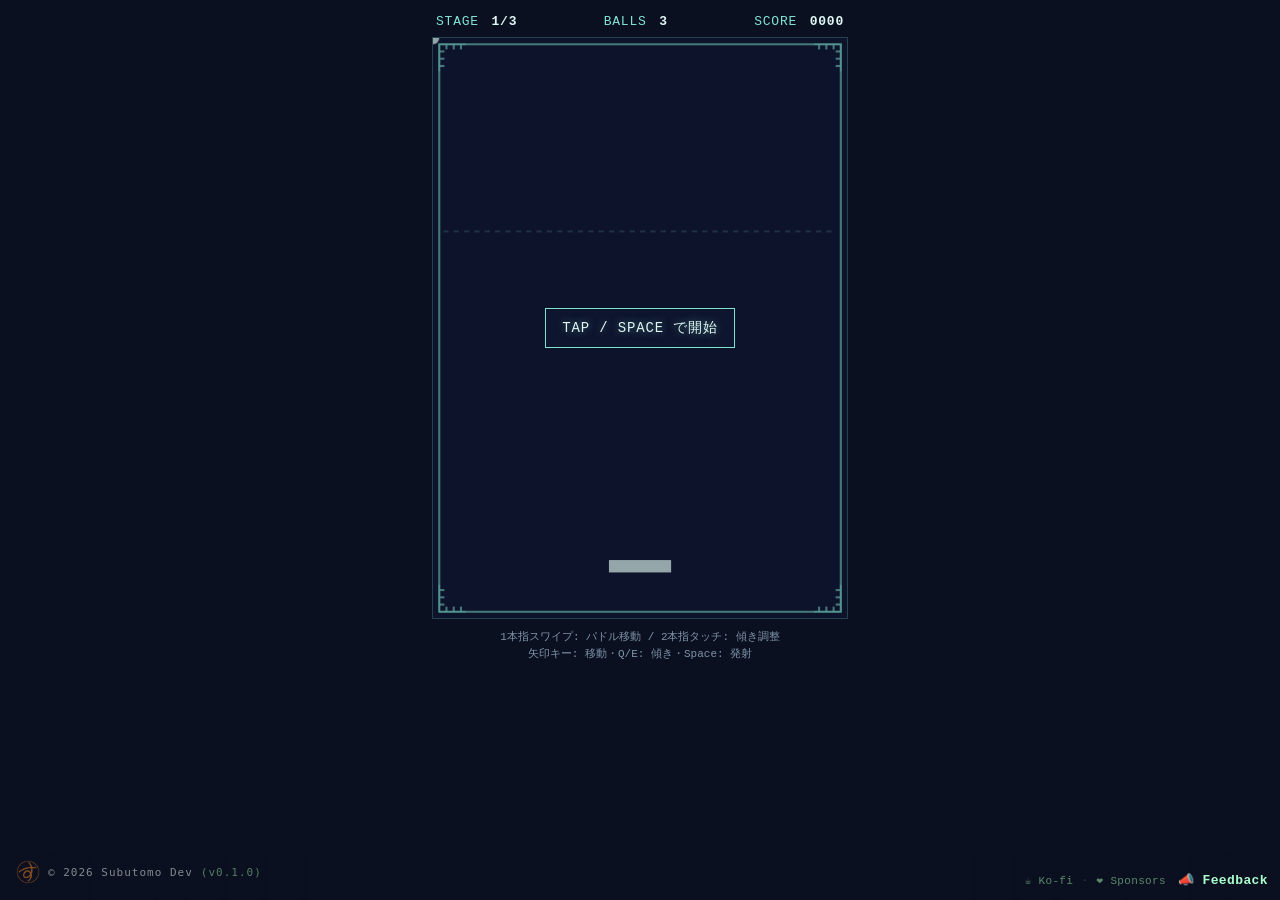
==== index.html @ c199dc03 "feat: TILT BREAKOUT 初回実装(全3ステージ・パドル操作・サイト共通部品) 回転リング×固定障害物×ブロック崩しを組み合わせたブラウザゲームを新規実装。 docs/reference" ====
<!DOCTYPE html>
<html lang="ja">
<head>
<meta charset="UTF-8">
<meta name="viewport" content="width=device-width, initial-scale=1.0, user-scalable=no, viewport-fit=cover">
<meta name="theme-color" content="#0b1020">
<meta name="apple-mobile-web-app-capable" content="yes">
<meta name="apple-mobile-web-app-status-bar-style" content="black-translucent">
<title>TILT BREAKOUT</title>
<link rel="stylesheet" href="style.css">
<link rel="manifest" href="manifest.json">
<link rel="icon" type="image/svg+xml" href="assets/favicon.svg">
<link rel="icon" type="image/png" sizes="32x32" href="assets/favicon-32.png">
<link rel="apple-touch-icon" href="assets/favicon-180.png">
</head>
<body>
<div class="wrap">
  <div class="hud">
    <span>STAGE <b id="hud-stage">1/3</b></span>
    <span>BALLS <b id="hud-lives">3</b></span>
    <span>SCORE <b id="hud-score">0000</b></span>
  </div>
  <div class="canvas-wrap">
    <canvas id="stage" width="400" height="560"></canvas>
    <div id="overlay" class="overlay"><span id="overlay-text"></span></div>
  </div>
  <p class="hint">1本指スワイプ: パドル移動 / 2本指タッチ: 傾き調整<br>矢印キー: 移動・Q/E: 傾き・Space: 発射</p>
</div>

<script type="module" src="js/main.js"></script>

<!-- ══ Subutomo 統一フッター。支援リンク=右下クラスタ / © と版=左下バッジ ══ -->
<div class="footer-right">
  <div class="support-links" aria-label="チップ・応援リンク">
    <a href="https://ko-fi.com/subutomo" target="_blank" rel="noopener noreferrer"><span aria-hidden="true">☕ </span>Ko-fi</a>
    <span class="support-sep" aria-hidden="true">・</span>
    <a href="https://github.com/sponsors/t-sumita" target="_blank" rel="noopener noreferrer"><span aria-hidden="true">❤️ </span>Sponsors</a>
  </div>
  <a class="feedback-link" href="https://docs.google.com/forms/d/e/1FAIpQLSf_thpSe4TfQ_EloElTBsCiMKgypYTKLCs0dSTmaF_FXZSvIg/viewform?usp=pp_url&amp;entry.2036331541=TILT+BREAKOUT+(tilt)" target="_blank" rel="noopener noreferrer"><span aria-hidden="true">📣 </span>Feedback</a>
</div>
<div class="footer-bar" aria-hidden="true"></div>

<!-- Subutomo サイト選択バッジ(台帳はローカル参照。正本は subutomo-template) -->
<script>
  window.SUBUTOMO_BADGE_CONFIG = {
    currentSiteId: 'tilt-breakout',
    sitesJsonPath: 'config/subutomo-sites.json',
    logoPath: './common/assets/logo.png',
    theme: 'dark-bg',
    privacy: { localStorage: false, analytics: true },
    onSecretAction: null
  };
</script>
<script src="./assets/subutomo-badge.js"></script>

<!-- Cloudflare Web Analytics(匿名・Cookieレス。token は登録後に差し替え。STATUS.md 参照) -->
<script defer src="https://static.cloudflareinsights.com/beacon.min.js"
  data-cf-beacon='{"token": "PLACEHOLDER_TOKEN_REGISTER_LATER"}'></script>
</body>
</html>
---- style.css ----
:root {
  --bg: #0b1020;
  --panel: #0f1630;
  --line: #7fe3d4;
  --line-dim: rgba(127, 227, 212, 0.35);
  --fill-solid: rgba(127, 227, 212, 0.16);
  --text: #dff7f2;
}
* { box-sizing: border-box; }
html, body {
  margin: 0;
  background: var(--bg);
  color: var(--text);
  font-family: 'Courier New', ui-monospace, monospace;
  min-height: 100%;
}
.wrap { max-width: 440px; margin: 0 auto; padding: 14px 12px 24px; }

.hud {
  display: flex;
  justify-content: space-between;
  font-size: 13px;
  letter-spacing: 0.06em;
  padding: 0 4px 8px;
  color: var(--line);
}
.hud b { color: var(--text); font-weight: 700; margin-left: 4px; }

.canvas-wrap { position: relative; }
canvas {
  width: 100%;
  height: auto;
  display: block;
  background: var(--panel);
  border: 1px solid var(--line-dim);
  touch-action: none;
}

.overlay {
  position: absolute;
  inset: 0;
  display: none;
  align-items: center;
  justify-content: center;
  text-align: center;
  padding: 20px;
  pointer-events: none;
  background: rgba(11, 16, 32, 0.35);
}
.overlay span {
  font-size: 14px;
  letter-spacing: 0.06em;
  color: var(--text);
  text-shadow: 0 0 8px rgba(127, 227, 212, 0.5);
  border: 1px solid var(--line);
  padding: 10px 16px;
  background: rgba(15, 22, 48, 0.85);
}

.hint {
  font-size: 11px;
  color: #7d94a8;
  text-align: center;
  margin-top: 10px;
  line-height: 1.6;
}

/* ── Subutomo 統一フッター(qed-arcade 版踏襲)──────────────────── */
.footer-right {
  position: fixed;
  right: 12px;
  bottom: 12px;
  z-index: 8999;
  display: flex;
  align-items: center;
  gap: 12px;
}
.support-links { display: flex; align-items: center; gap: 6px; font-size: 11px; letter-spacing: .03em; }
.support-links a { color: #5a8a6a; text-decoration: none; white-space: nowrap; transition: color .2s; }
.support-links a:hover { color: #aaffcc; text-decoration: underline; }
.support-links .support-sep { color: #3a3a30; }
.feedback-link {
  font-weight: 700;
  font-size: 13px;
  letter-spacing: .03em;
  color: #aaffcc;
  text-decoration: none;
  white-space: nowrap;
}
.feedback-link:hover { text-decoration: underline; }
.footer-bar {
  position: fixed;
  left: 0; right: 0; bottom: 0;
  height: 48px;
  z-index: 7000;
  background: linear-gradient(90deg,
    rgba(11, 16, 32, 0.92) 0%, rgba(11, 16, 32, 0.6) 14%,
    transparent 24%, transparent 76%,
    rgba(11, 16, 32, 0.6) 86%, rgba(11, 16, 32, 0.92) 100%);
  pointer-events: none;
}
.su-badge .footer-ver {
  font-family: monospace;
  font-size: 11px;
  letter-spacing: 1px;
  color: #5a8a6a;
  opacity: .9;
}

@media (max-width: 480px) {
  .footer-right { right: 8px; bottom: 8px; gap: 8px; }
  .support-links { font-size: 10px; }
}
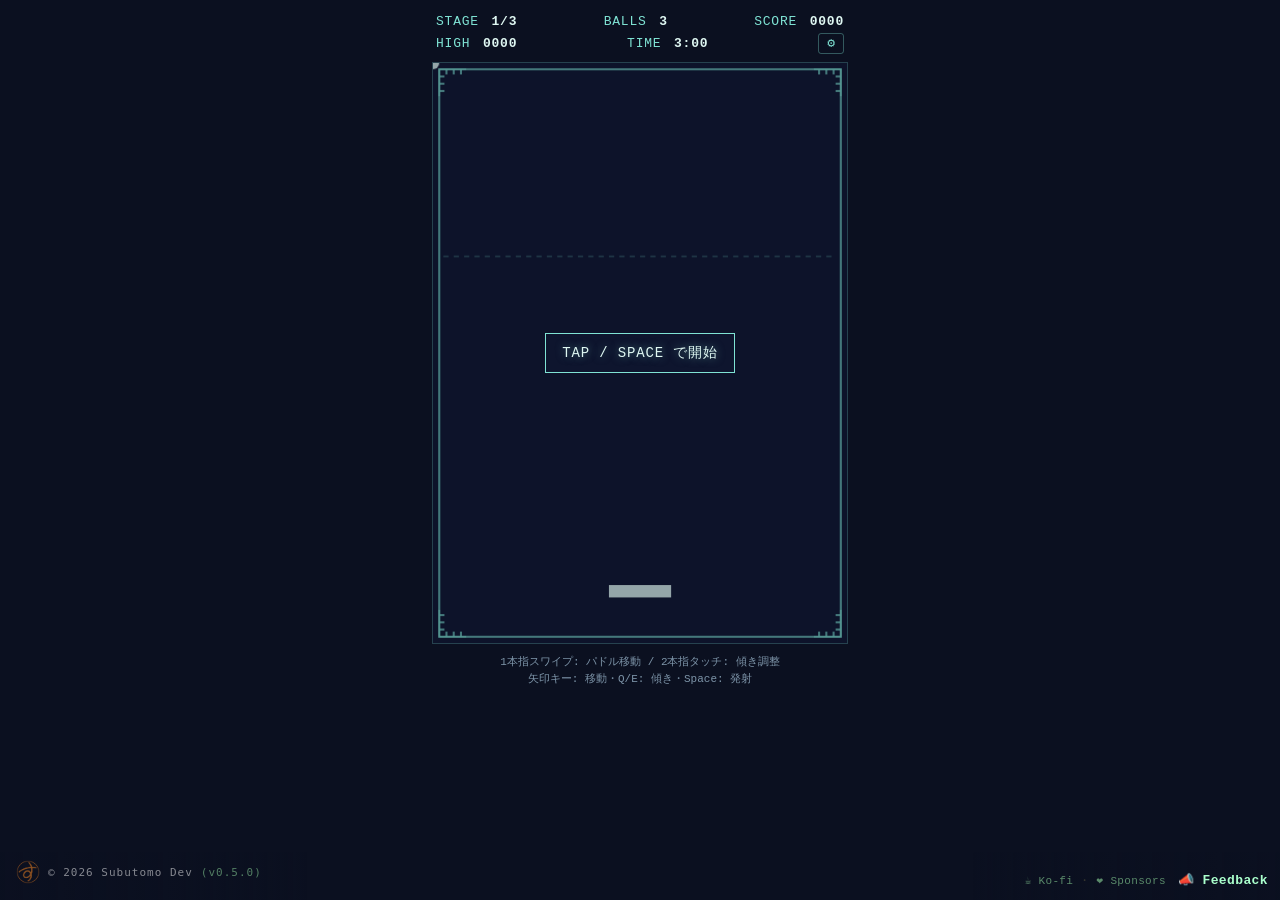
==== commit 43b947a8: "feat: 玉の重力物理・パドル受け・キャッチ再発射・Config画面・オールクリア演出・ハイスコアを実装 - 玉の挙動を等速反射から重力+空気抵抗モデルへ刷新し、既定係数はNode実測シミュレーショ" ====
--- a/index.html
+++ b/index.html
@@ -16,13 +16,59 @@
 <body>
 <div class="wrap">
   <div class="hud">
-    <span>STAGE <b id="hud-stage">1/3</b></span>
-    <span>BALLS <b id="hud-lives">3</b></span>
-    <span>SCORE <b id="hud-score">0000</b></span>
+    <div class="hud-row">
+      <span>STAGE <b id="hud-stage">1/3</b></span>
+      <span>BALLS <b id="hud-lives">3</b></span>
+      <span>SCORE <b id="hud-score">0000</b></span>
+    </div>
+    <div class="hud-row">
+      <span>HIGH <b id="hud-highscore">0000</b></span>
+      <span>TIME <b id="hud-time">3:00</b></span>
+      <button id="config-btn" class="config-btn" type="button" aria-label="設定を開く">⚙</button>
+    </div>
   </div>
   <div class="canvas-wrap">
     <canvas id="stage" width="400" height="560"></canvas>
     <div id="overlay" class="overlay"><span id="overlay-text"></span></div>
+    <div id="config-panel" class="config-panel" hidden>
+      <div class="config-panel-inner">
+        <button id="config-close" class="config-close" type="button" aria-label="設定を閉じる">×</button>
+        <h2>CONFIG</h2>
+        <label class="config-field">
+          <span>パドル移動速度 <b id="val-paddleMoveSpeedMultiplier"></b></span>
+          <input id="cfg-paddleMoveSpeedMultiplier" type="range">
+        </label>
+        <label class="config-field">
+          <span>重力 <b id="val-gravity"></b></span>
+          <input id="cfg-gravity" type="range">
+        </label>
+        <label class="config-field">
+          <span>空気抵抗 <b id="val-drag"></b></span>
+          <input id="cfg-drag" type="range">
+        </label>
+        <label class="config-field">
+          <span>制限時間(秒) <b id="val-timeLimitSec"></b></span>
+          <input id="cfg-timeLimitSec" type="range">
+        </label>
+        <label class="config-field">
+          <span>ボール数 <b id="val-livesStart"></b></span>
+          <input id="cfg-livesStart" type="range">
+        </label>
+        <label class="config-field">
+          <span>キャッチ速度しきい値 <b id="val-catchSpeedThreshold"></b></span>
+          <input id="cfg-catchSpeedThreshold" type="range">
+        </label>
+        <label class="config-field">
+          <span>ステージ選択</span>
+          <select id="cfg-stageSelect">
+            <option value="0">STAGE 1</option>
+            <option value="1">STAGE 2</option>
+            <option value="2">STAGE 3</option>
+          </select>
+        </label>
+        <p class="config-note">※ ステージ選択でジャンプするとオールクリア判定の対象外になります</p>
+      </div>
+    </div>
   </div>
   <p class="hint">1本指スワイプ: パドル移動 / 2本指タッチ: 傾き調整<br>矢印キー: 移動・Q/E: 傾き・Space: 発射</p>
 </div>
@@ -47,7 +93,7 @@
     sitesJsonPath: 'config/subutomo-sites.json',
     logoPath: './common/assets/logo.png',
     theme: 'dark-bg',
-    privacy: { localStorage: false, analytics: true },
+    privacy: { localStorage: true, analytics: true },
     onSecretAction: null
   };
 </script>
--- a/style.css
+++ b/style.css
@@ -17,14 +17,32 @@
 .wrap { max-width: 440px; margin: 0 auto; padding: 14px 12px 24px; }
 
 .hud {
-  display: flex;
-  justify-content: space-between;
   font-size: 13px;
   letter-spacing: 0.06em;
   padding: 0 4px 8px;
   color: var(--line);
 }
+.hud-row {
+  display: flex;
+  align-items: center;
+  justify-content: space-between;
+}
+.hud-row + .hud-row { margin-top: 4px; }
 .hud b { color: var(--text); font-weight: 700; margin-left: 4px; }
+
+.config-btn {
+  appearance: none;
+  background: transparent;
+  border: 1px solid var(--line-dim);
+  color: var(--line);
+  font-size: 13px;
+  line-height: 1;
+  padding: 3px 8px;
+  border-radius: 3px;
+  cursor: pointer;
+  font-family: inherit;
+}
+.config-btn:hover { border-color: var(--line); color: var(--text); }
 
 .canvas-wrap { position: relative; }
 canvas {
@@ -55,6 +73,82 @@
   border: 1px solid var(--line);
   padding: 10px 16px;
   background: rgba(15, 22, 48, 0.85);
+}
+
+.config-panel {
+  position: absolute;
+  inset: 0;
+  display: flex;
+  align-items: center;
+  justify-content: center;
+  padding: 16px;
+  background: rgba(11, 16, 32, 0.72);
+  z-index: 20;
+}
+.config-panel[hidden] { display: none; }
+.config-panel-inner {
+  position: relative;
+  width: 100%;
+  max-height: 100%;
+  overflow-y: auto;
+  background: var(--panel);
+  border: 1px solid var(--line);
+  box-shadow: 0 0 16px rgba(127, 227, 212, 0.25);
+  padding: 18px 16px 14px;
+}
+.config-panel-inner h2 {
+  margin: 0 0 12px;
+  font-size: 14px;
+  letter-spacing: 0.1em;
+  color: var(--line);
+}
+.config-close {
+  position: absolute;
+  top: 8px;
+  right: 8px;
+  appearance: none;
+  background: transparent;
+  border: 1px solid var(--line-dim);
+  color: var(--text);
+  width: 24px;
+  height: 24px;
+  line-height: 1;
+  cursor: pointer;
+  font-family: inherit;
+  font-size: 14px;
+}
+.config-close:hover { border-color: var(--line); color: var(--line); }
+.config-field {
+  display: block;
+  margin-bottom: 12px;
+  font-size: 12px;
+  color: var(--text);
+}
+.config-field span {
+  display: flex;
+  justify-content: space-between;
+  margin-bottom: 4px;
+  color: var(--line);
+}
+.config-field b { color: var(--text); }
+.config-field input[type="range"] {
+  width: 100%;
+  accent-color: var(--line);
+}
+.config-field select {
+  width: 100%;
+  background: var(--bg);
+  color: var(--text);
+  border: 1px solid var(--line-dim);
+  padding: 5px 6px;
+  font-family: inherit;
+  font-size: 12px;
+}
+.config-note {
+  margin: 6px 0 0;
+  font-size: 10px;
+  color: #7d94a8;
+  line-height: 1.5;
 }
 
 .hint {
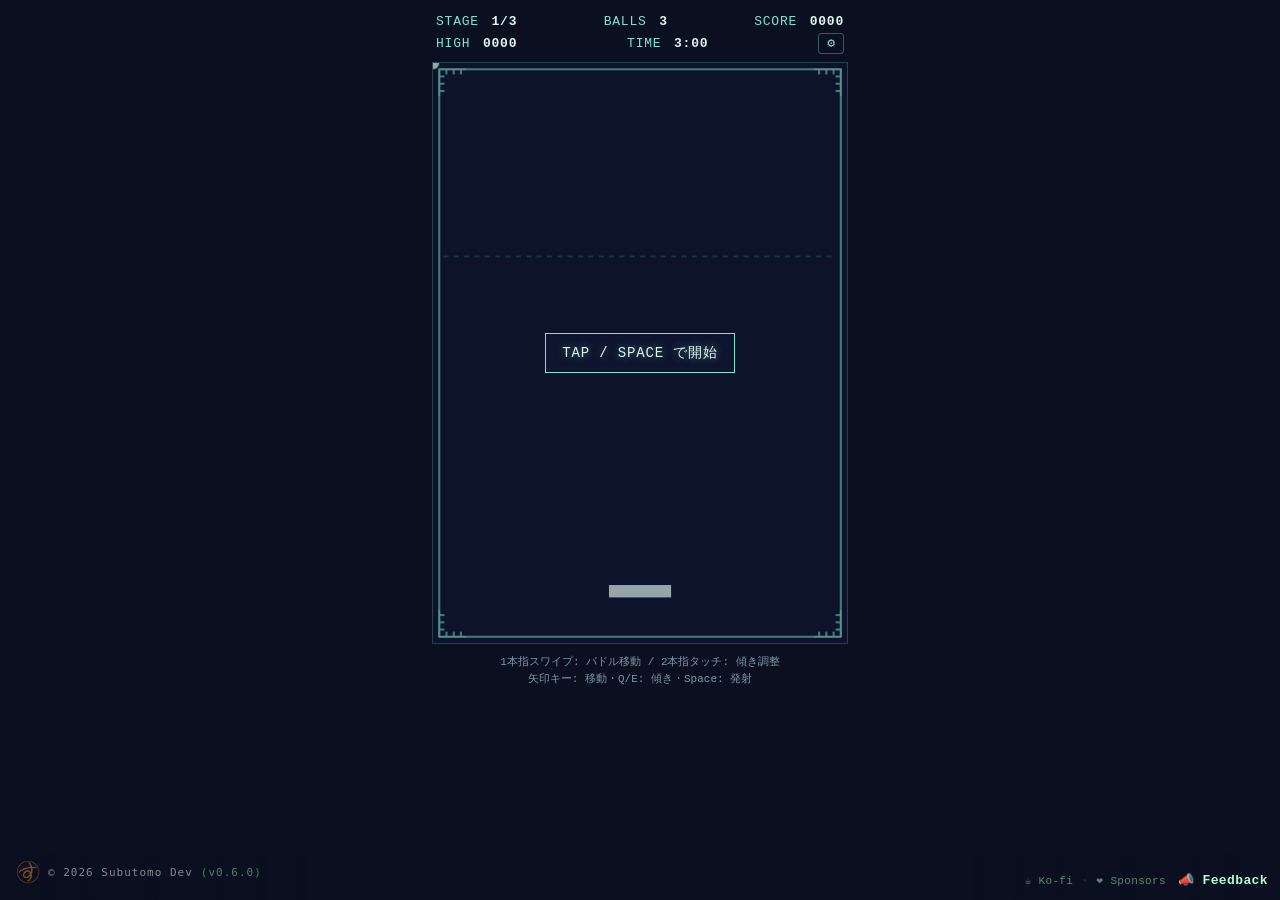
==== commit b1ab0ecd: "feat: 2面下段ブロックの中央揃え・3面リング幾何の再調整・Config規定値表示を実装 - 2面下段2段のブロックを各8列から6列に削減し、プレイフィールド中央に再配置(チェッカー柄反転は維持)" ====
--- a/index.html
+++ b/index.html
@@ -66,6 +66,7 @@
             <option value="2">STAGE 3</option>
           </select>
         </label>
+        <button id="config-reset" class="config-reset" type="button">規定値に戻す</button>
         <p class="config-note">※ ステージ選択でジャンプするとオールクリア判定の対象外になります</p>
       </div>
     </div>
--- a/style.css
+++ b/style.css
@@ -144,6 +144,21 @@
   font-family: inherit;
   font-size: 12px;
 }
+.config-reset {
+  display: block;
+  width: 100%;
+  appearance: none;
+  background: transparent;
+  border: 1px solid var(--line-dim);
+  color: var(--text);
+  padding: 8px;
+  margin-top: 4px;
+  cursor: pointer;
+  font-family: inherit;
+  font-size: 12px;
+  letter-spacing: 0.05em;
+}
+.config-reset:hover { border-color: var(--line); color: var(--line); }
 .config-note {
   margin: 6px 0 0;
   font-size: 10px;
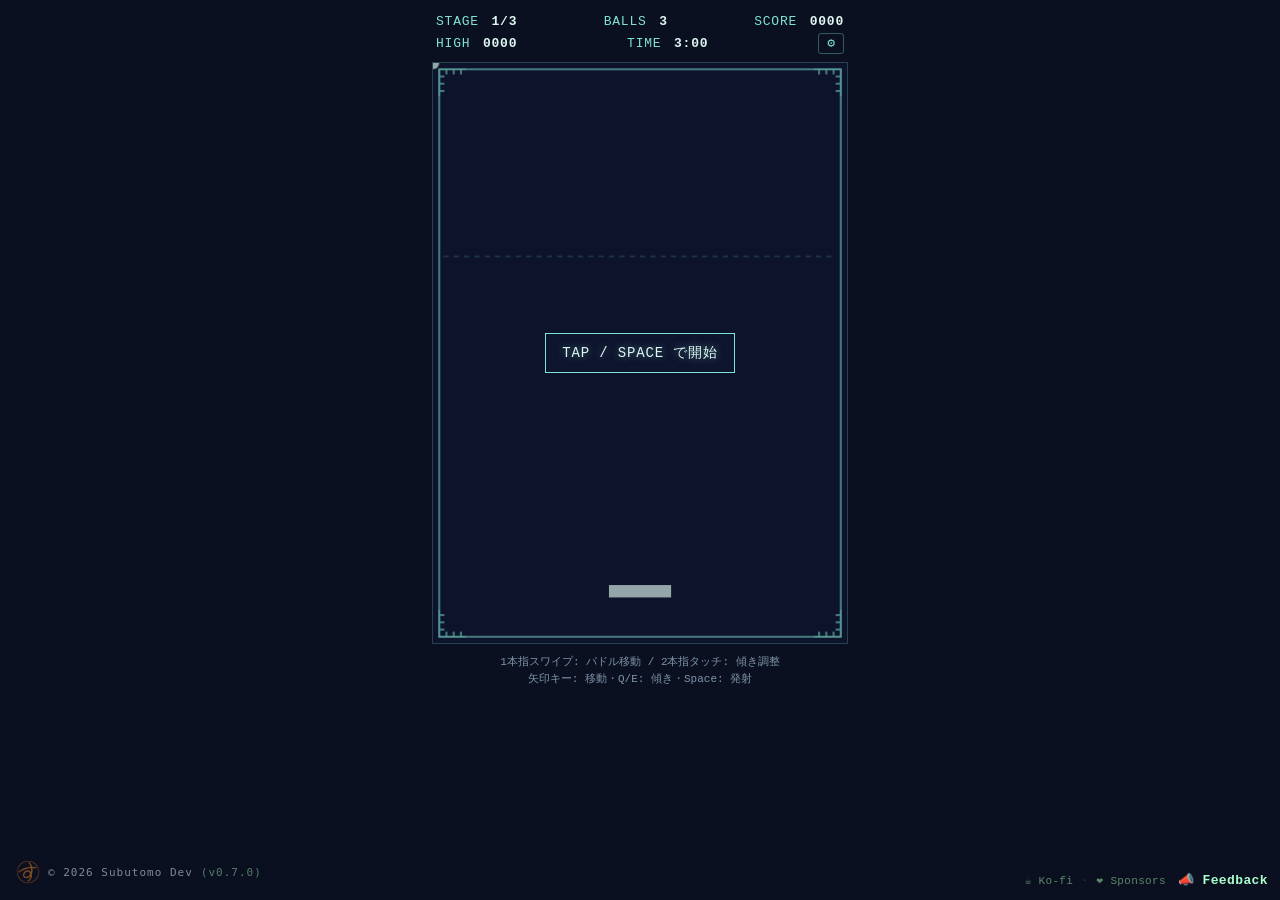
==== commit 39ce14f6: "feat: 隠しコマンド・README・アイドルデモプレイを追加 Config画面に目立たない隠しコマンド(メンテナンスボタン→合言葉→「subuta」で 既存のオールクリア花火演出のみを再現。実際の" ====
--- a/index.html
+++ b/index.html
@@ -68,6 +68,7 @@
         </label>
         <button id="config-reset" class="config-reset" type="button">規定値に戻す</button>
         <p class="config-note">※ ステージ選択でジャンプするとオールクリア判定の対象外になります</p>
+        <button id="config-maintenance" class="config-maintenance" type="button">メンテナンス</button>
       </div>
     </div>
   </div>
--- a/style.css
+++ b/style.css
@@ -165,6 +165,21 @@
   color: #7d94a8;
   line-height: 1.5;
 }
+.config-maintenance {
+  display: block;
+  margin: 10px auto 0;
+  appearance: none;
+  background: transparent;
+  border: none;
+  color: #3a4a58;
+  font-size: 9px;
+  font-family: inherit;
+  letter-spacing: 0.03em;
+  padding: 2px 4px;
+  cursor: pointer;
+  opacity: 0.55;
+}
+.config-maintenance:hover { opacity: 1; color: #7d94a8; }
 
 .hint {
   font-size: 11px;
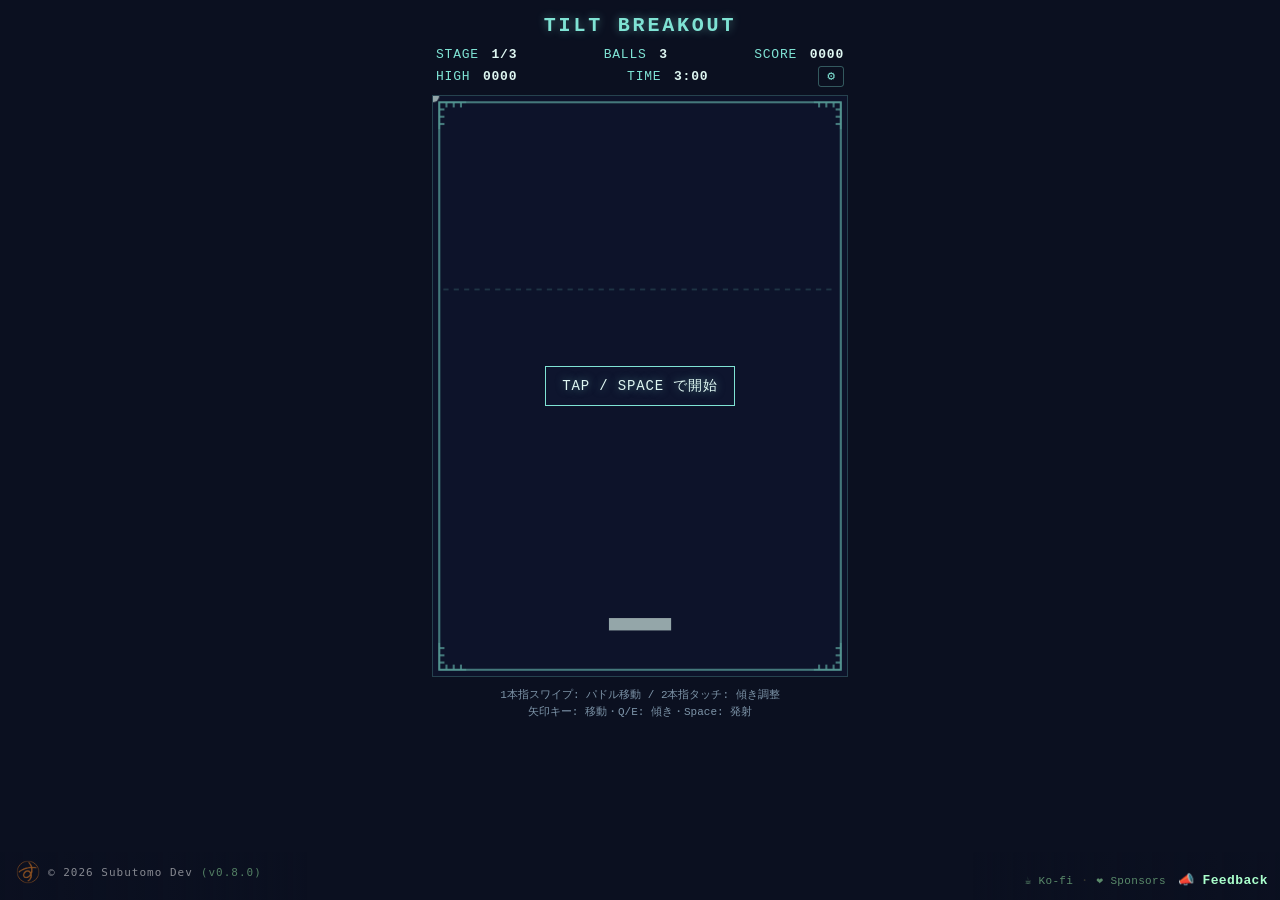
==== commit 7e6f95c6: "feat: タイトル見出しを追加し、デモプレイの表示・挙動を改善 - 画面上部に常時表示のゲームタイトル「TILT BREAKOUT」見出しを追加 - デモプレイ中の「DEMO PLAY — 操作で終" ====
--- a/index.html
+++ b/index.html
@@ -15,6 +15,7 @@
 </head>
 <body>
 <div class="wrap">
+  <h1 class="app-title">TILT BREAKOUT</h1>
   <div class="hud">
     <div class="hud-row">
       <span>STAGE <b id="hud-stage">1/3</b></span>
--- a/style.css
+++ b/style.css
@@ -16,6 +16,15 @@
 }
 .wrap { max-width: 440px; margin: 0 auto; padding: 14px 12px 24px; }
 
+.app-title {
+  margin: 0 0 10px;
+  text-align: center;
+  font-size: 20px;
+  letter-spacing: 0.14em;
+  color: var(--line);
+  text-shadow: 0 0 10px rgba(127, 227, 212, 0.45);
+}
+
 .hud {
   font-size: 13px;
   letter-spacing: 0.06em;
@@ -171,15 +180,14 @@
   appearance: none;
   background: transparent;
   border: none;
-  color: #3a4a58;
+  color: #506a80;
   font-size: 9px;
   font-family: inherit;
   letter-spacing: 0.03em;
   padding: 2px 4px;
   cursor: pointer;
-  opacity: 0.55;
-}
-.config-maintenance:hover { opacity: 1; color: #7d94a8; }
+}
+.config-maintenance:hover { color: #7d94a8; }
 
 .hint {
   font-size: 11px;
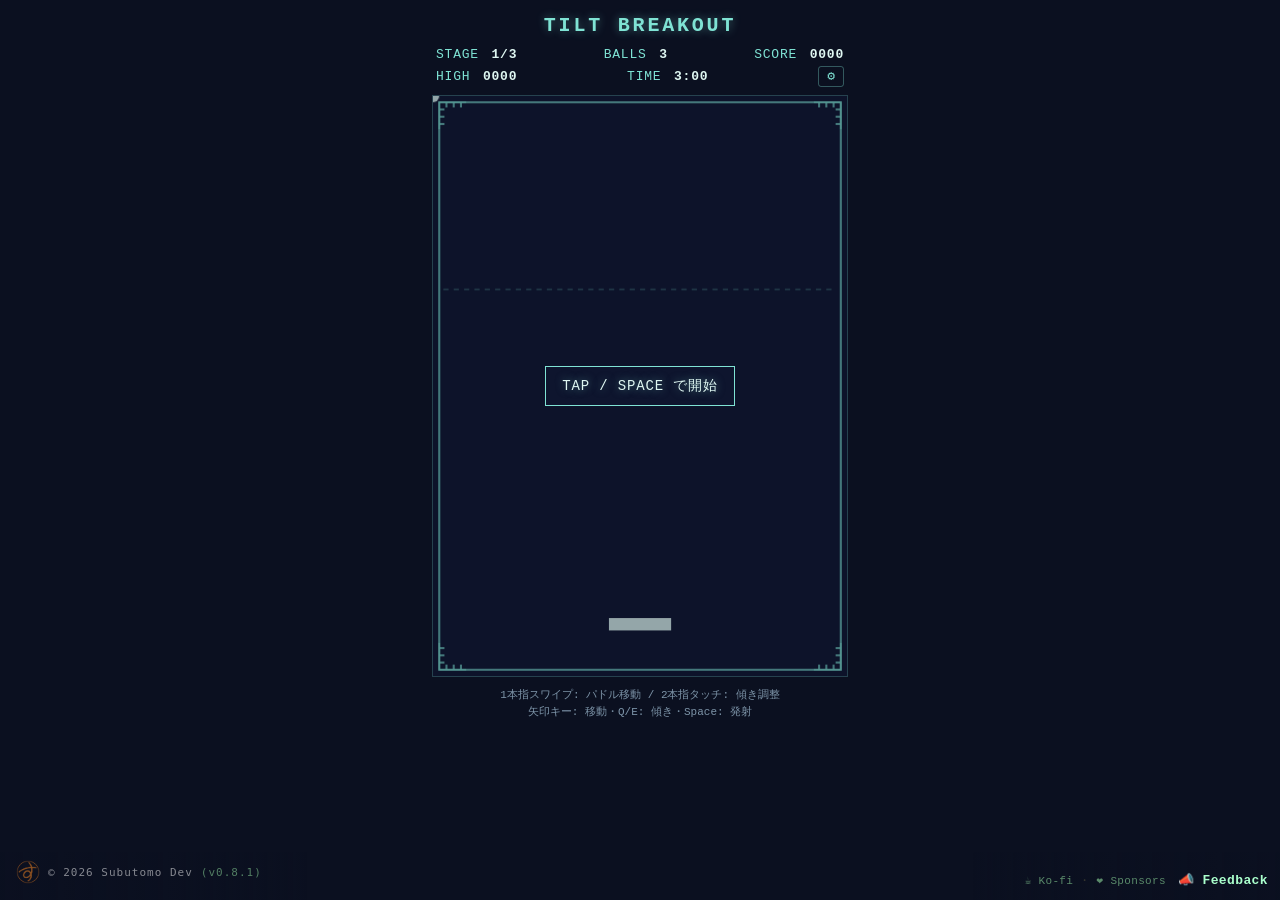
==== commit 8a5e024b: "fix: フッターFeedbackリンクを更新し、README.mdの文面を整理 - フッターFeedbackリンクのentry.2036331541パラメータを本サイト用の値に更新 - README" ====
--- a/index.html
+++ b/index.html
@@ -85,7 +85,7 @@
     <span class="support-sep" aria-hidden="true">・</span>
     <a href="https://github.com/sponsors/t-sumita" target="_blank" rel="noopener noreferrer"><span aria-hidden="true">❤️ </span>Sponsors</a>
   </div>
-  <a class="feedback-link" href="https://docs.google.com/forms/d/e/1FAIpQLSf_thpSe4TfQ_EloElTBsCiMKgypYTKLCs0dSTmaF_FXZSvIg/viewform?usp=pp_url&amp;entry.2036331541=TILT+BREAKOUT+(tilt)" target="_blank" rel="noopener noreferrer"><span aria-hidden="true">📣 </span>Feedback</a>
+  <a class="feedback-link" href="https://docs.google.com/forms/d/e/1FAIpQLSf_thpSe4TfQ_EloElTBsCiMKgypYTKLCs0dSTmaF_FXZSvIg/viewform?usp=pp_url&amp;entry.2036331541=Tilt+Breakout+(block)" target="_blank" rel="noopener noreferrer"><span aria-hidden="true">📣 </span>Feedback</a>
 </div>
 <div class="footer-bar" aria-hidden="true"></div>
 
